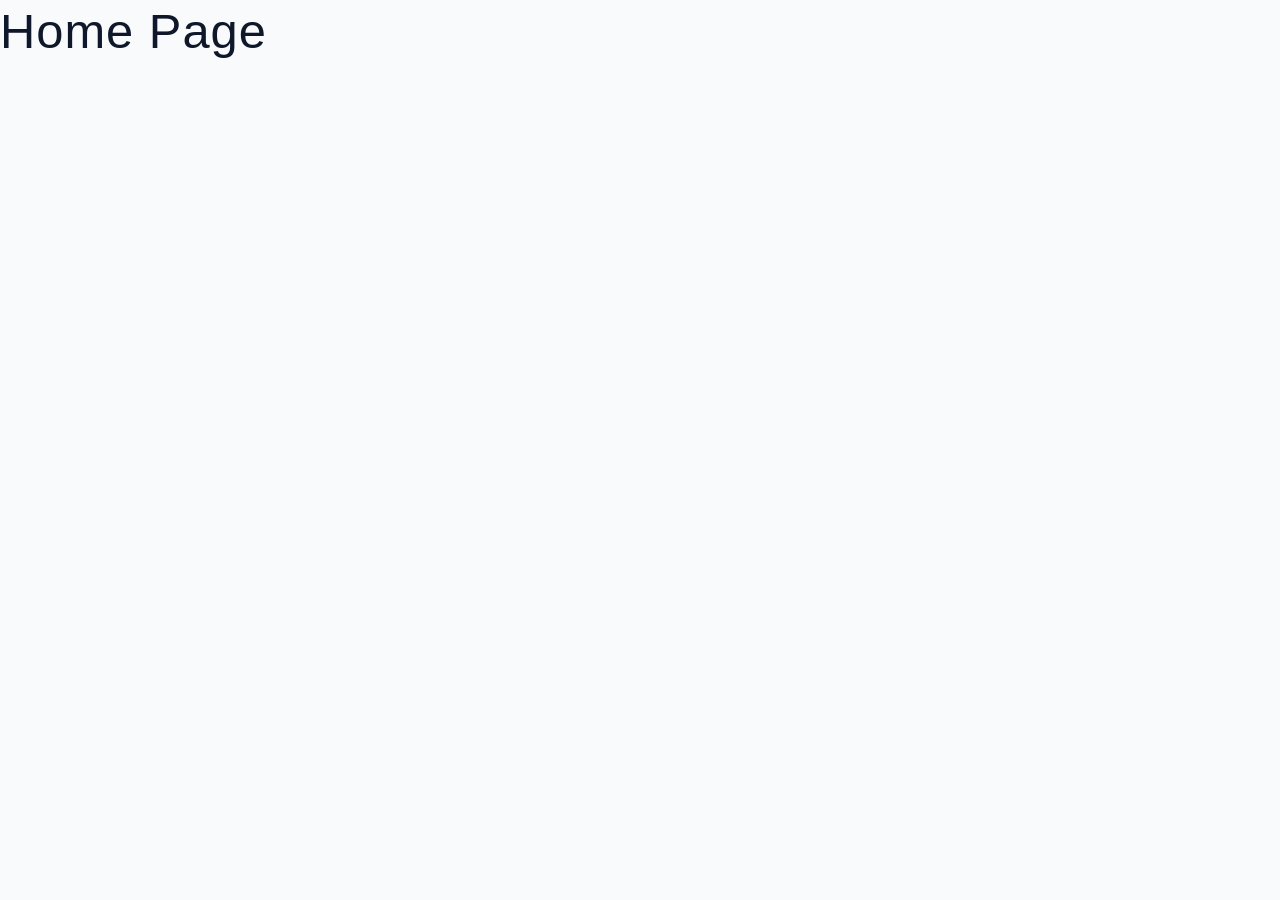
==== starter/index.html @ c3786def "new" ====
<!DOCTYPE html>
<html lang="en">
  <head>
    <meta charset="UTF-8" />
    <meta http-equiv="X-UA-Compatible" content="IE=edge" />
    <meta name="viewport" content="width=device-width, initial-scale=1.0" />
    <title>Simply Recipes || Starter</title>
    <!-- favicon -->
    <link rel="shortcut icon" href="./assets/favicon.ico" type="image/x-icon" />
    <!-- normalize -->
    <link rel="stylesheet" href="./css/normalize.css" />
    <!-- font-awesome -->
    <link
      rel="stylesheet"
      href="https://cdnjs.cloudflare.com/ajax/libs/font-awesome/5.14.0/css/all.min.css"
    />
    <!-- main css -->
    <link rel="stylesheet" href="./css/main.css" />
  </head>
  <body>
   <h1>Home Page </h1>
    
  </body>
</html>
---- starter/css/main.css ----
*,
::after,
::before {
  box-sizing: border-box;
}
/* fonts */

@import url('https://fonts.googleapis.com/css2?family=Roboto:wght@400;500;600&family=Montserrat&display=swap');
html {
  font-size: 100%;
} /*16px*/

:root {
  /* colors */
  --primary-100: #e2e0ff;
  --primary-200: #c1beff;
  --primary-300: #a29dff;
  --primary-400: #837dff;
  --primary-500: #645cff;
  --primary-600: #504acc;
  --primary-700: #3c3799;
  --primary-800: #282566;
  --primary-900: #141233;

  /* grey */
  --grey-50: #f8fafc;
  --grey-100: #f1f5f9;
  --grey-200: #e2e8f0;
  --grey-300: #cbd5e1;
  --grey-400: #94a3b8;
  --grey-500: #64748b;
  --grey-600: #475569;
  --grey-700: #334155;
  --grey-800: #1e293b;
  --grey-900: #0f172a;
  /* rest of the colors */
  --black: #222;
  --white: #fff;
  --red-light: #f8d7da;
  --red-dark: #842029;
  --green-light: #d1e7dd;
  --green-dark: #0f5132;

  /* fonts  */
  --headingFont: 'Roboto', sans-serif;
  --bodyFont: 'Nunito', sans-serif;
  --smallText: 0.7em;
  /* rest of the vars */
  --backgroundColor: var(--grey-50);
  --textColor: var(--grey-900);
  --borderRadius: 0.25rem;
  --letterSpacing: 1px;
  --transition: 0.3s ease-in-out all;
  --max-width: 1120px;
  --fixed-width: 600px;

  /* box shadow*/
  --shadow-1: 0 1px 3px 0 rgba(0, 0, 0, 0.1), 0 1px 2px 0 rgba(0, 0, 0, 0.06);
  --shadow-2: 0 4px 6px -1px rgba(0, 0, 0, 0.1),
    0 2px 4px -1px rgba(0, 0, 0, 0.06);
  --shadow-3: 0 10px 15px -3px rgba(0, 0, 0, 0.1),
    0 4px 6px -2px rgba(0, 0, 0, 0.05);
  --shadow-4: 0 20px 25px -5px rgba(0, 0, 0, 0.1),
    0 10px 10px -5px rgba(0, 0, 0, 0.04);
}

body {
  background: var(--backgroundColor);
  font-family: var(--bodyFont);
  font-weight: 400;
  line-height: 1.75;
  color: var(--textColor);
}

p {
  margin-top: 0;
  margin-bottom: 1.5rem;
  max-width: 40em;
}

h1,
h2,
h3,
h4,
h5 {
  margin: 0;
  margin-bottom: 1.38rem;
  font-family: var(--headingFont);
  font-weight: 400;
  line-height: 1.3;
  text-transform: capitalize;
  letter-spacing: var(--letterSpacing);
}

h1 {
  margin-top: 0;
  font-size: 3.052rem;
}

h2 {
  font-size: 2.441rem;
}

h3 {
  font-size: 1.953rem;
}

h4 {
  font-size: 1.563rem;
}

h5 {
  font-size: 1.25rem;
}

small,
.text-small {
  font-size: var(--smallText);
}

a {
  text-decoration: none;
}
ul {
  list-style-type: none;
  padding: 0;
}

.img {
  width: 100%;
  display: block;
  object-fit: cover;
}
/* buttons */

.btn {
  cursor: pointer;
  color: var(--white);
  background: var(--primary-500);
  border: transparent;
  border-radius: var(--borderRadius);
  letter-spacing: var(--letterSpacing);
  padding: 0.375rem 0.75rem;
  box-shadow: var(--shadow-1);
  transition: var(--transtion);
  text-transform: capitalize;
  display: inline-block;
}
.btn:hover {
  background: var(--primary-700);
  box-shadow: var(--shadow-3);
}
.btn-hipster {
  color: var(--primary-500);
  background: var(--primary-200);
}
.btn-hipster:hover {
  color: var(--primary-200);
  background: var(--primary-700);
}
.btn-block {
  width: 100%;
}

/* alerts */
.alert {
  padding: 0.375rem 0.75rem;
  margin-bottom: 1rem;
  border-color: transparent;
  border-radius: var(--borderRadius);
}

.alert-danger {
  color: var(--red-dark);
  background: var(--red-light);
}
.alert-success {
  color: var(--green-dark);
  background: var(--green-light);
}
/* form */

.form {
  width: 90vw;
  max-width: var(--fixed-width);
  background: var(--white);
  border-radius: var(--borderRadius);
  box-shadow: var(--shadow-2);
  padding: 2rem 2.5rem;
  margin: 3rem auto;
}
.form-label {
  display: block;
  font-size: var(--smallText);
  margin-bottom: 0.5rem;
  text-transform: capitalize;
  letter-spacing: var(--letterSpacing);
}
.form-input,
.form-textarea {
  width: 100%;
  padding: 0.375rem 0.75rem;
  border-radius: var(--borderRadius);
  background: var(--backgroundColor);
  border: 1px solid var(--grey-200);
}

.form-row {
  margin-bottom: 1rem;
}

.form-textarea {
  height: 7rem;
}
::placeholder {
  font-family: inherit;
  color: var(--grey-400);
}
.form-alert {
  color: var(--red-dark);
  letter-spacing: var(--letterSpacing);
  text-transform: capitalize;
}
/* alert */

@keyframes spinner {
  to {
    transform: rotate(360deg);
  }
}

.loading {
  width: 6rem;
  height: 6rem;
  border: 5px solid var(--grey-400);
  border-radius: 50%;
  border-top-color: var(--primary-500);
  animation: spinner 0.6s linear infinite;
}
.loading {
  margin: 0 auto;
}
/* title */

.title {
  text-align: center;
}

.title-underline {
  background: var(--primary-500);
  width: 7rem;
  height: 0.25rem;
  margin: 0 auto;
  margin-top: -1rem;
}

/*
=============== 
Navbar
===============
*/
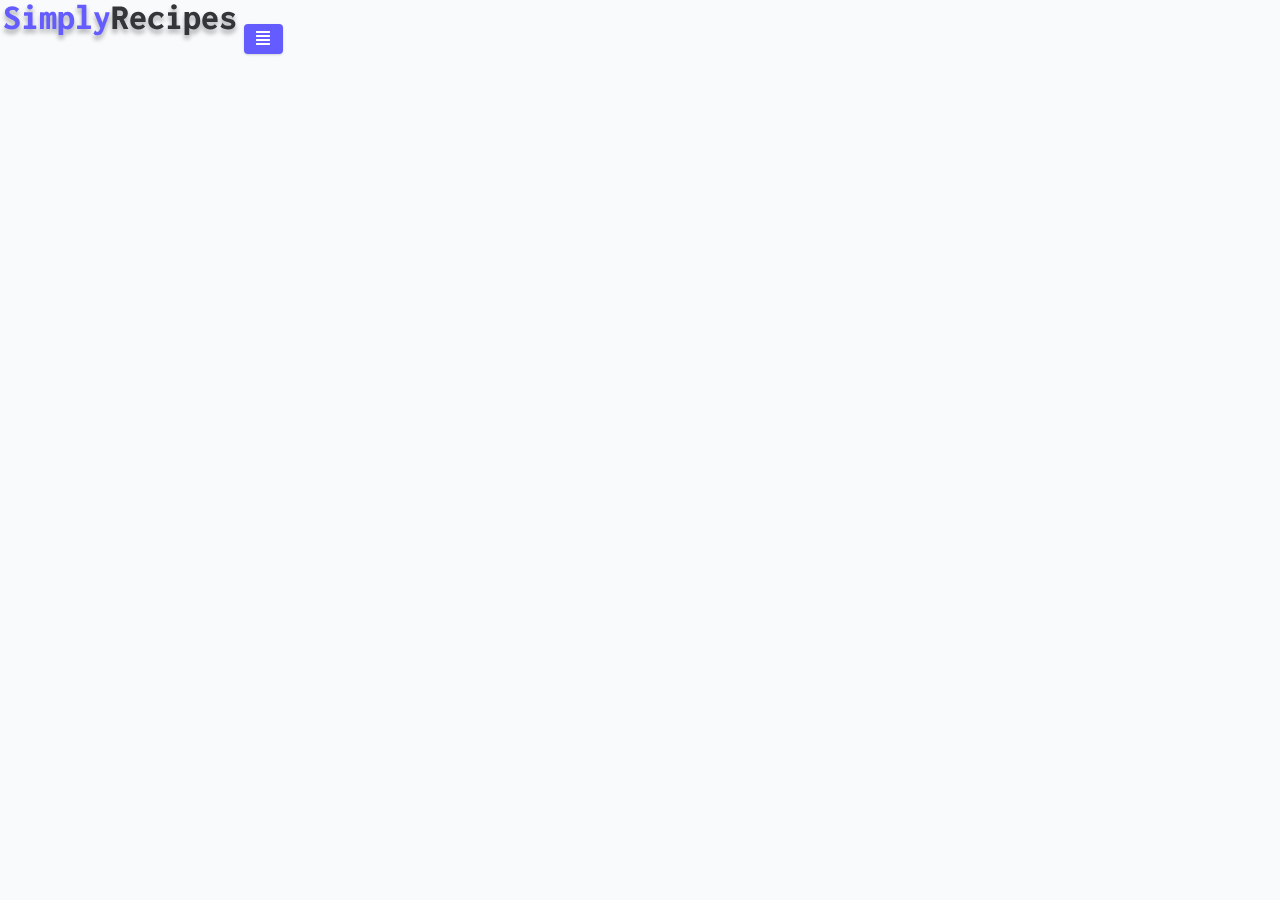
==== commit 9121cd06: "name" ====
--- a/starter/index.html
+++ b/starter/index.html
@@ -18,7 +18,18 @@
     <link rel="stylesheet" href="./css/main.css" />
   </head>
   <body>
-   <h1>Home Page </h1>
+    <nav class="navbar">
+      <div class="nav-center"></div>
+      <div class="nav-header">
+        <a href="index.html" class="nav-logo"></a>
+        <img src="./assets/logo.svg" alt="Simply Recipes">
+        <button type="button" class="btn nav btn">
+          <i class="fas fa-align-justify"></i>
+        </button>
+
+      </div>
+      <div class="nav-links"></div>
+  
     
   </body>
 </html>
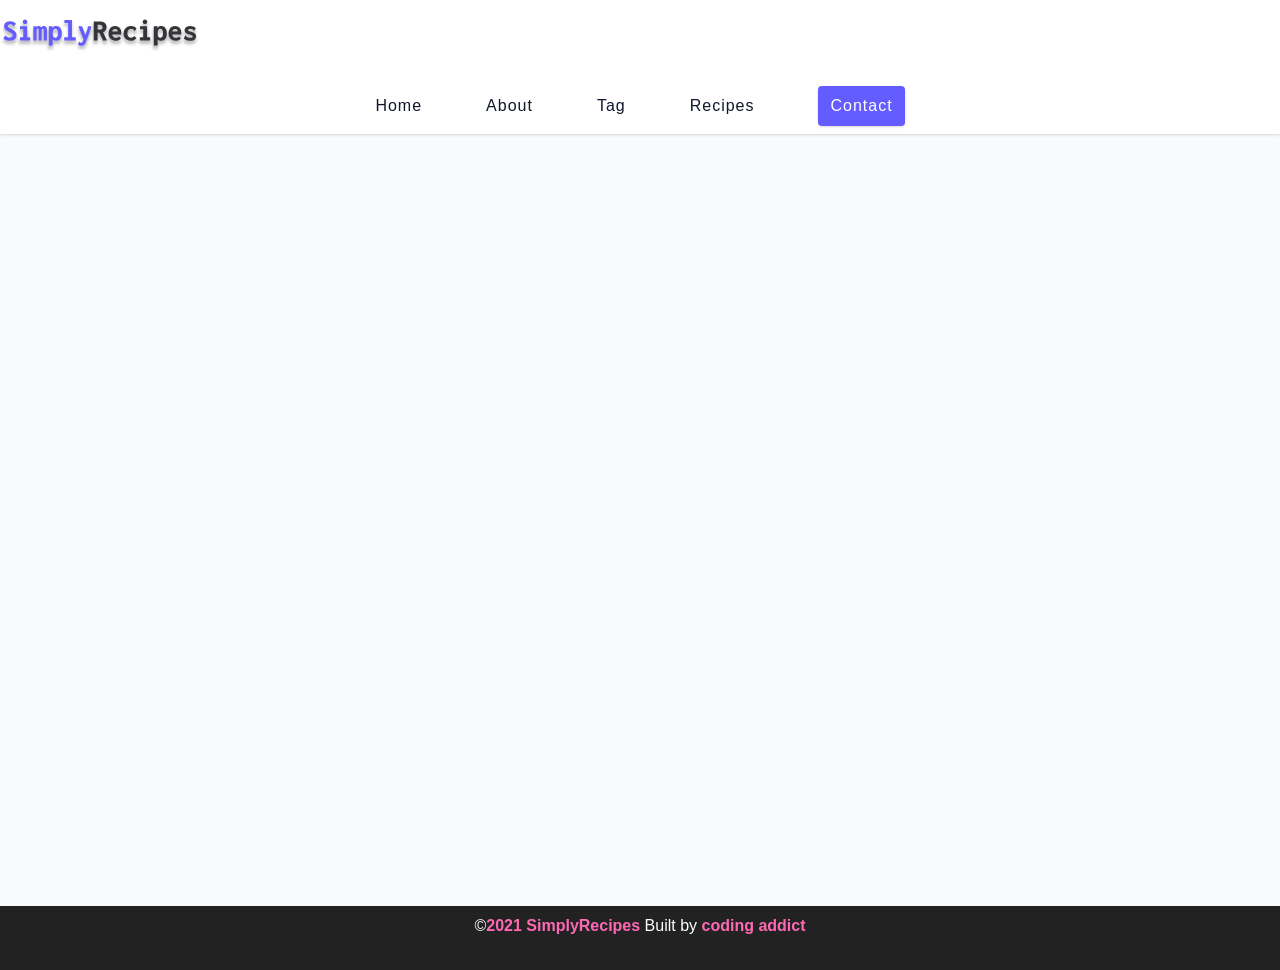
==== commit 0329bd41: "footer" ====
--- a/starter/index.html
+++ b/starter/index.html
@@ -21,15 +21,36 @@
     <nav class="navbar">
       <div class="nav-center"></div>
       <div class="nav-header">
-        <a href="index.html" class="nav-logo"></a>
-        <img src="./assets/logo.svg" alt="Simply Recipes">
-        <button type="button" class="btn nav btn">
-          <i class="fas fa-align-justify"></i>
-        </button>
+        <a href="index.html" class="nav-logo">
+          <img src="./assets/logo.svg" alt="Simply Recipes">
+        </a>
+       <button type="button" class="nav-toggle btn">
+         <i class="fas fa-align-justify"></i>
+       </button>
+
 
       </div>
-      <div class="nav-links"></div>
-  
-    
+      <div class="nav-links">
+        <a href="index.html" class="nav-link">Home</a>
+        <a href="about.html" class="nav-link">About</a>
+        <a href="tags.html" class="nav-link">Tag</a>
+        <a href="recipes.html" class="nav-link">Recipes</a>
+        <div class="nav-link contact-link">
+          <a href="contact.html" class="btn">contact</a>
+          
+        </div>
+      </div>
+    </nav>
+     <main class="page">
+  <!-- page content -->
+</main>
+
+<footer class="page-footer">
+  <p>&copy;<span id="date">2021</span>
+    <span class="footer-logo">SimplyRecipes</span>
+    Built by <a href="https://www.geeksforgeeks.org/">coding addict</a>
+  </p>
+</footer>
+    <script src="./js/app.js"></script>
   </body>
 </html>
--- a/starter/css/main.css
+++ b/starter/css/main.css
@@ -259,4 +259,124 @@
 Navbar
 ===============
 */
-
+.navbar {
+  background: var(--white);
+  width: 100%;
+  box-shadow: var(--shadow-1);
+}
+
+.nav-center {
+  width: 90vw;
+  max-width: var(--max-width);
+  margin: 0 auto;
+}
+
+.nav-header {
+  display: flex;
+  justify-content: space-between;
+  align-items: center;
+  padding: 1rem 0;
+}
+
+.nav-logo img {
+  width: 200px;
+}
+
+.nav-toggle {
+  font-size: 1.5rem;
+  background: transparent;
+  border: none;
+  cursor: pointer;
+  display: none; /* hide on desktop */
+}
+
+.nav-links {
+  display: flex;
+  justify-content: center;
+  gap: 2rem;
+  align-items: center;
+}
+
+.nav-link {
+  text-transform: capitalize;
+  color: var(--grey-900);
+  letter-spacing: var(--letterSpacing);
+  padding: 0.5rem 1rem;
+  transition: var(--transition);
+}
+
+.nav-link:hover {
+  color: var(--primary-500);
+}
+
+/* MOBILE VIEW */
+@media (max-width: 768px) {
+  .nav-toggle {
+    display: block; /* show toggle */
+  }
+
+  .nav-links {
+    position: absolute;
+    top: 6rem; /* below header */
+    left: 0;
+    width: 100%;
+    background: var(--white);
+    flex-direction: column;
+    align-items: center;
+    gap: 0;
+    display: none; /* hidden by default */
+  }
+
+  .nav-links.show {
+    display: flex; /* show when toggle clicked */
+  }
+
+  .nav-link {
+    padding: 1rem;
+    width: 100%;
+    text-align: center;
+    border-bottom: 1px solid var(--grey-200);
+  }
+}
+@media screen and(min-width:992px) {
+  .nav-btn{
+    display: none;
+  }
+  .navbar{
+    height:6rem;
+  }
+
+}
+.page-footer {
+  background: var(--black); /* test color */
+  color: var(--white);
+  text-align: center;
+  padding: 1rem 0;
+}
+
+.page-footer a,span {
+  color: #ff69b4; /* pink */
+  text-decoration: none;
+  font-weight: bold;
+}
+
+
+@media screen and (min-width: 992px) {
+  .page-footer {
+    height: 4rem;
+    display: flex;
+    align-items: center;
+    justify-content: center;
+  }
+}
+
+/* =======================
+   PAGE CONTENT
+======================= */
+.page {
+  min-height: calc(100vh - 8rem); /* space for navbar + footer */
+  padding: 2rem;
+}
+
+  
+}
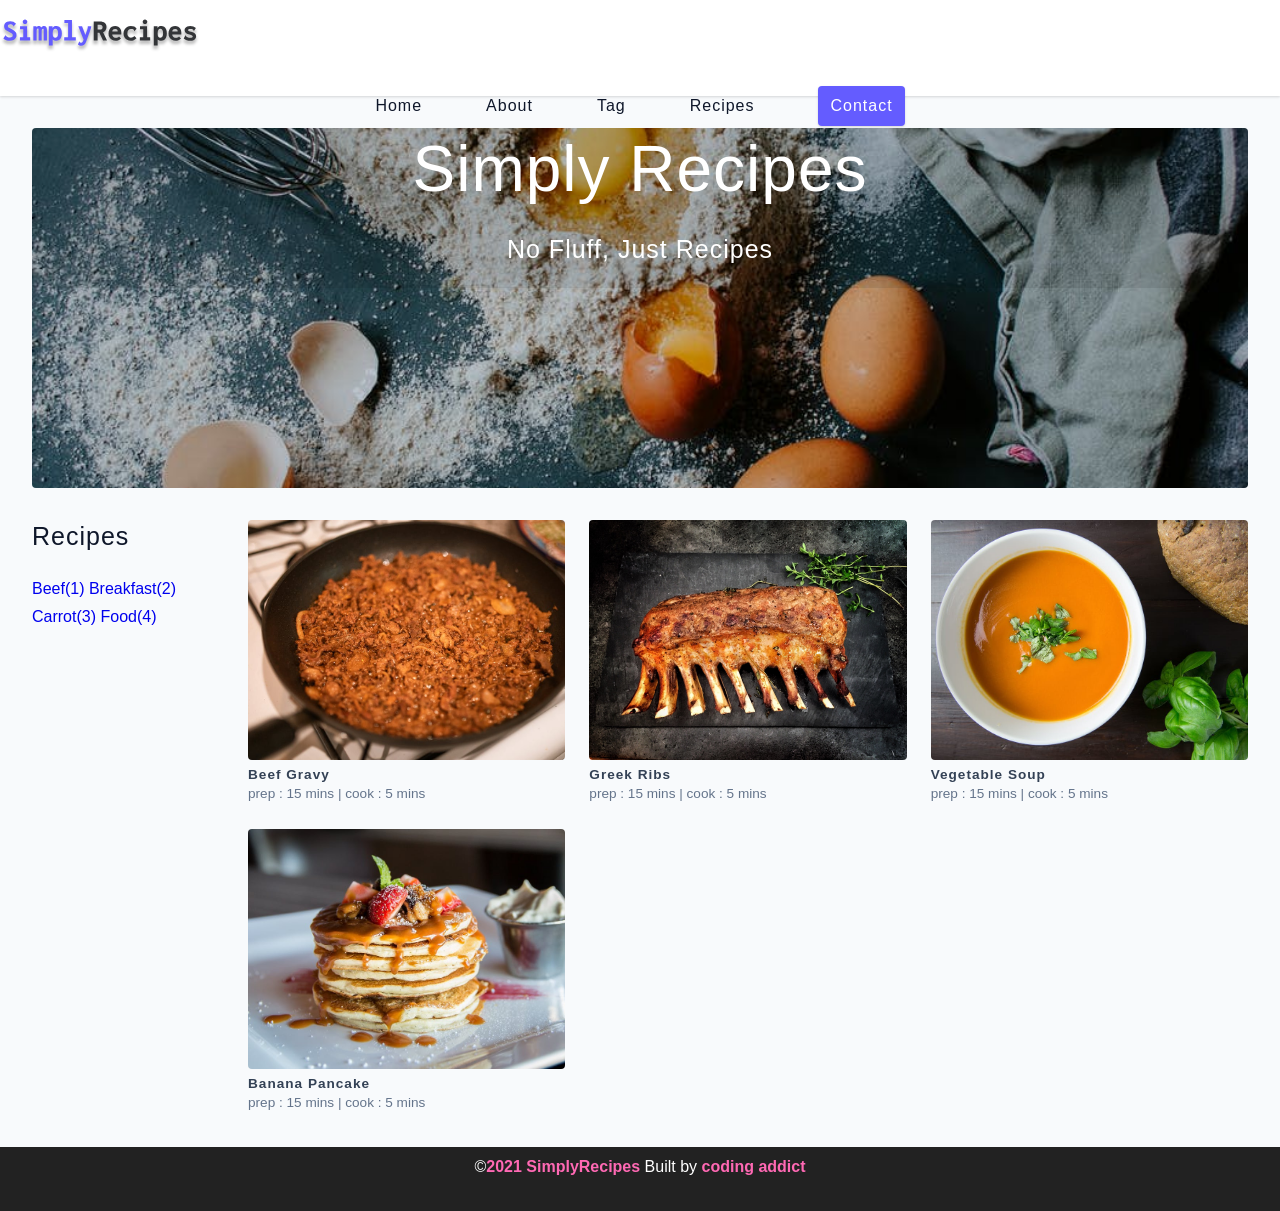
==== commit 24c86155: "max" ====
--- a/starter/index.html
+++ b/starter/index.html
@@ -42,6 +42,50 @@
       </div>
     </nav>
      <main class="page">
+      <header class="hero">
+        <div class="hero-container">
+          <div class="hero-text">
+            <center>
+            <h1>Simply Recipes</h1>
+            <h4>no fluff, just recipes</h4>
+            </center>
+          </div>
+        </div>
+      </header>
+      <section class="recipes-container">
+        <div class="tags-container">
+          <h4>recipes</h4>
+          <div class="tag-list">
+            <a href="tag-template.html">Beef(1)</a>
+            <a href="tag-template.html">Breakfast(2)</a>
+            <a href="tag-template.html">Carrot(3)</a>
+            <a href="tag-template.html">Food(4)</a>
+          </div>
+        </div>
+         <div class="recipe-list">
+          <a href="single-recipe.html" class="recipe">
+            <img src="./assets/recipes/recipe-1.jpeg" alt="food" class="img recipe-img">
+            <h5>Beef gravy</h5>
+            <p>prep : 15 mins | cook : 5 mins</p>
+          </a>
+          <a href="single-recipe.html" class="recipe">
+            <img src="./assets/recipes/recipe-2.jpeg" alt="food" class="img recipe-img">
+            <h5>Greek ribs</h5>
+            <p>prep : 15 mins | cook : 5 mins</p>
+          </a>
+          <a href="single-recipe.html" class="recipe">
+            <img src="./assets/recipes/recipe-3.jpeg" alt="food" class="img recipe-img">
+            <h5>Vegetable soup</h5>
+            <p>prep : 15 mins | cook : 5 mins</p>
+          </a>
+          <a href="single-recipe.html" class="recipe">
+            <img src="./assets/recipes/recipe-4.jpeg" alt="food" class="img recipe-img">
+            <h5>Banana pancake</h5>
+            <p>prep : 15 mins | cook : 5 mins</p>
+          </a>
+          
+         </div>
+      </section>
   <!-- page content -->
 </main>
 
--- a/starter/css/main.css
+++ b/starter/css/main.css
@@ -338,7 +338,7 @@
     border-bottom: 1px solid var(--grey-200);
   }
 }
-@media screen and(min-width:992px) {
+@media screen and (min-width:992px) {
   .nav-btn{
     display: none;
   }
@@ -377,6 +377,169 @@
   min-height: calc(100vh - 8rem); /* space for navbar + footer */
   padding: 2rem;
 }
-
   
-}+.hero{
+  height:40vh;
+  background: url('../assets/main.jpeg') center/cover no-repeat;
+  margin-bottom: 2rem;
+  border-radius: var(--borderRadius);
+  position:relative;
+}
+
+.hero-container{
+  position: absolute;
+  width: 100%;
+  top: 0;
+  left: 0;
+  background: rgba(0, 0, 0, 0.09);
+  border-radius: var(--borderRadius);
+  display: flex;
+  align-items: center;
+  justify-content: center;
+}
+
+
+.hero-text{
+  text-align: center;
+  color: var(--white);
+}
+
+@media screen and (min-width:760px){
+  .hero-text h1{
+    font-size: 4rem;
+  }
+}
+
+
+
+.recipes-container{
+  display: grid;
+  gap:2rem 1rem;
+  
+}
+
+.tags-container{
+
+  order:1;
+  display:flex;
+  flex-direction: column;
+  padding-bottom: 3rem;
+}
+.recipes-list{
+  display:grid;
+  gap:2rem 1rem;
+  padding-bottom: 3rem;
+  
+}
+
+
+
+.tags-container{
+  margin-bottom: 0.5rem;
+  font-weight: 500;
+}
+
+.tags-list{
+  display: grid;
+  grid-template-columns: 1fr 1fr 1fr;
+}
+
+.tags-list a{
+  text-decoration: capitalize;
+  display:block;
+  color: var(--grey-500);
+  transition: var(--transition);
+}
+
+
+.tags-list a:hover{
+  color:var(--primary-500)
+}
+
+
+.recipe-img{
+  height:15rem;
+  border-radius: var(--borderRadius);
+  margin-bottom: 1rem;
+}
+.recipe {
+  display: block;
+  text-decoration: none;
+  color: var(--grey-900);
+}
+
+.recipe-img {
+  width: 100%;
+  aspect-ratio: 4/3; /* keeps uniform image ratio */
+  object-fit: cover;
+  border-radius: var(--borderRadius);
+  margin-bottom: 0.5rem;
+}
+
+.recipe h5 {
+  margin-bottom: 0.25rem;
+  font-size: 1rem;
+  font-weight: 600;
+}
+
+.recipe p {
+  font-size: 0.85rem;
+  color: var(--grey-500);
+  margin: 0;
+}
+
+
+.recipe h5{
+  margin-bottom:0;
+  line-height: 1;
+  color:var(--grey-700);
+}
+
+.radius p{
+  margin-bottom: 0;
+  line-height:1;
+  margin-top: 0.5rem;
+  color:var(--grey-500);
+  letter-spacing: var(--letterSpacing);
+}
+
+@media screen and (min-width:576px){
+  .recipes-list{
+    grid-template-columns: 1fr 1fr ;
+  }
+  .recipe-list {
+  display: grid;
+  grid-template-columns: repeat(auto-fit, minmax(250px, 1fr));
+  gap: 1.5rem; /* spacing between cards */
+}
+
+ 
+}
+@media screen and (min-width:576px){
+  .recipes-container{
+    grid-template-columns: 200px 1fr;
+  }
+  .recipe p{
+    font-size: 0.85rem;
+  }
+
+  .tags-container{
+    order: 0;
+  }
+  .tags-container{
+    grid-template-columns: 1fr;
+  }
+  
+}
+@media screen and (min-width:576px){
+  .recipe.list{
+    grid-template-columns: 1fr 1fr 1fr;
+  }
+  .recipe h5{
+    font-size: 0.85rem;
+  }
+
+}
+  
+
+
